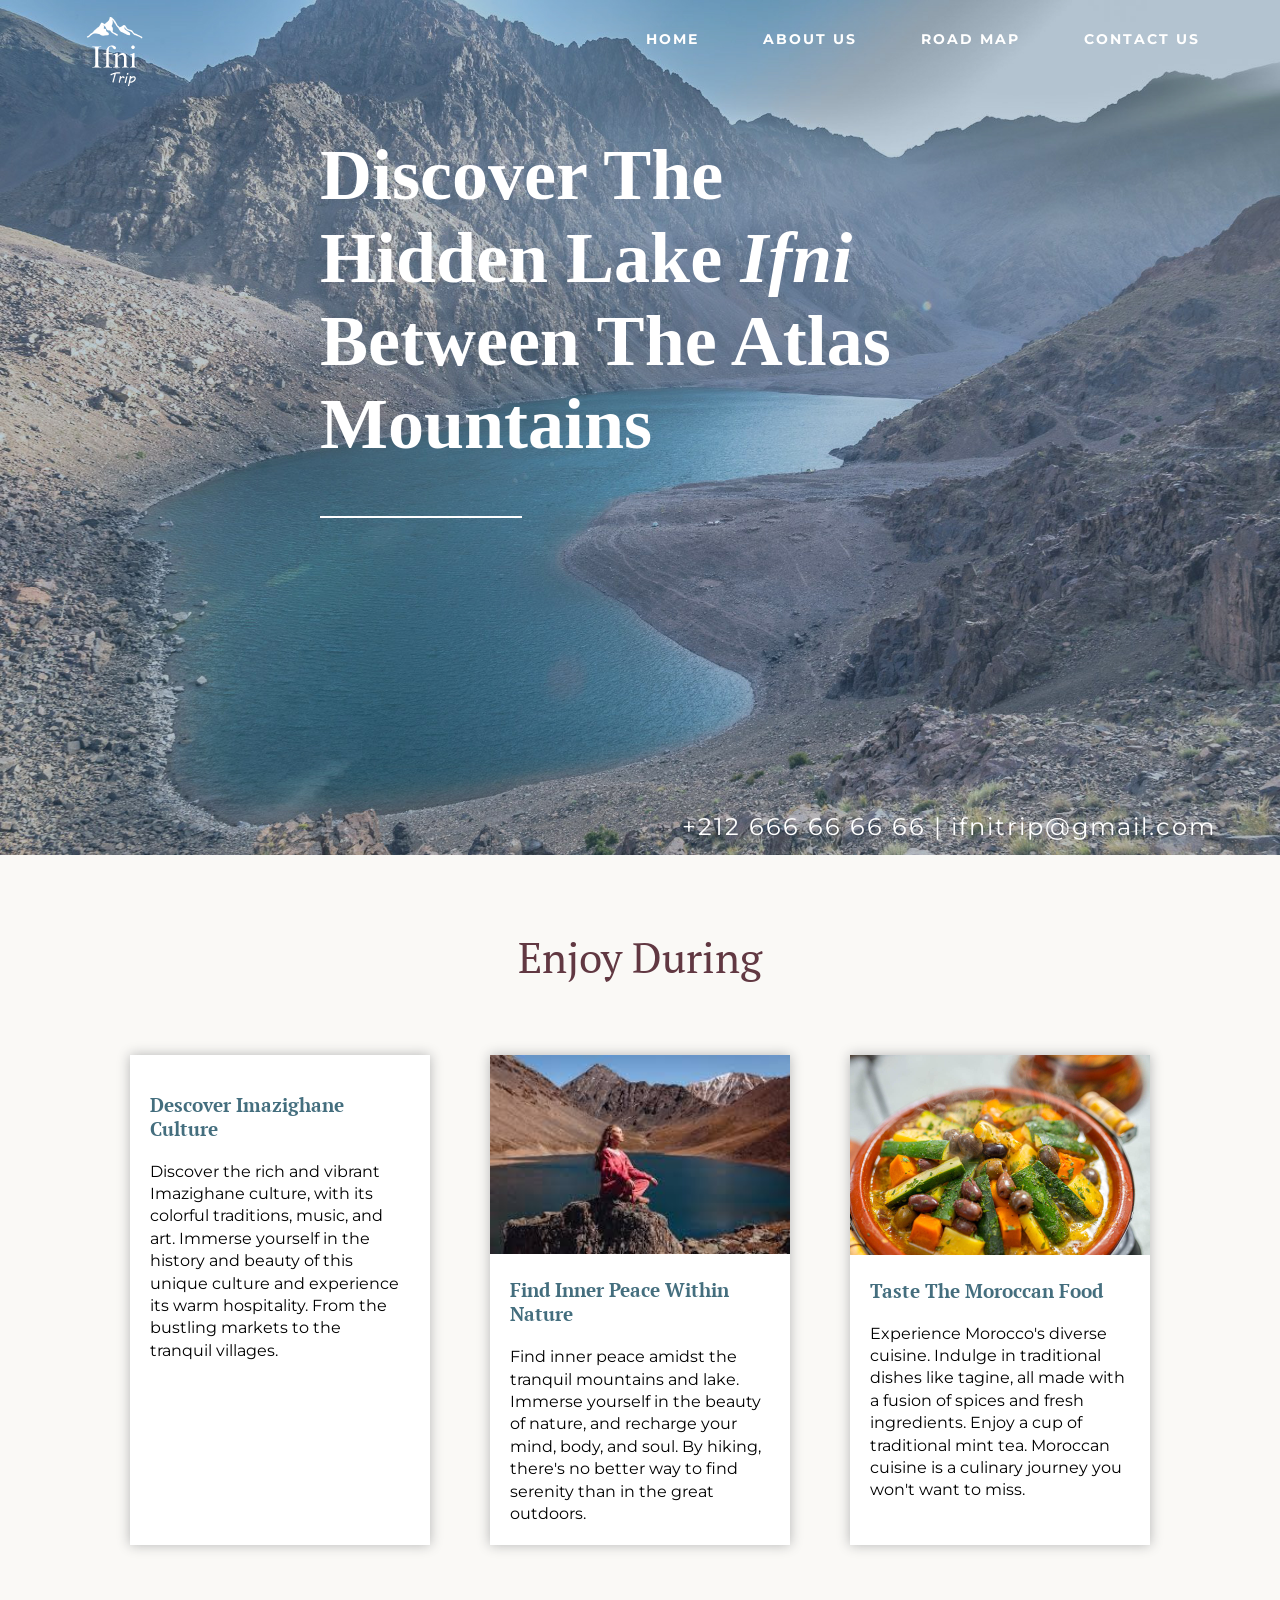
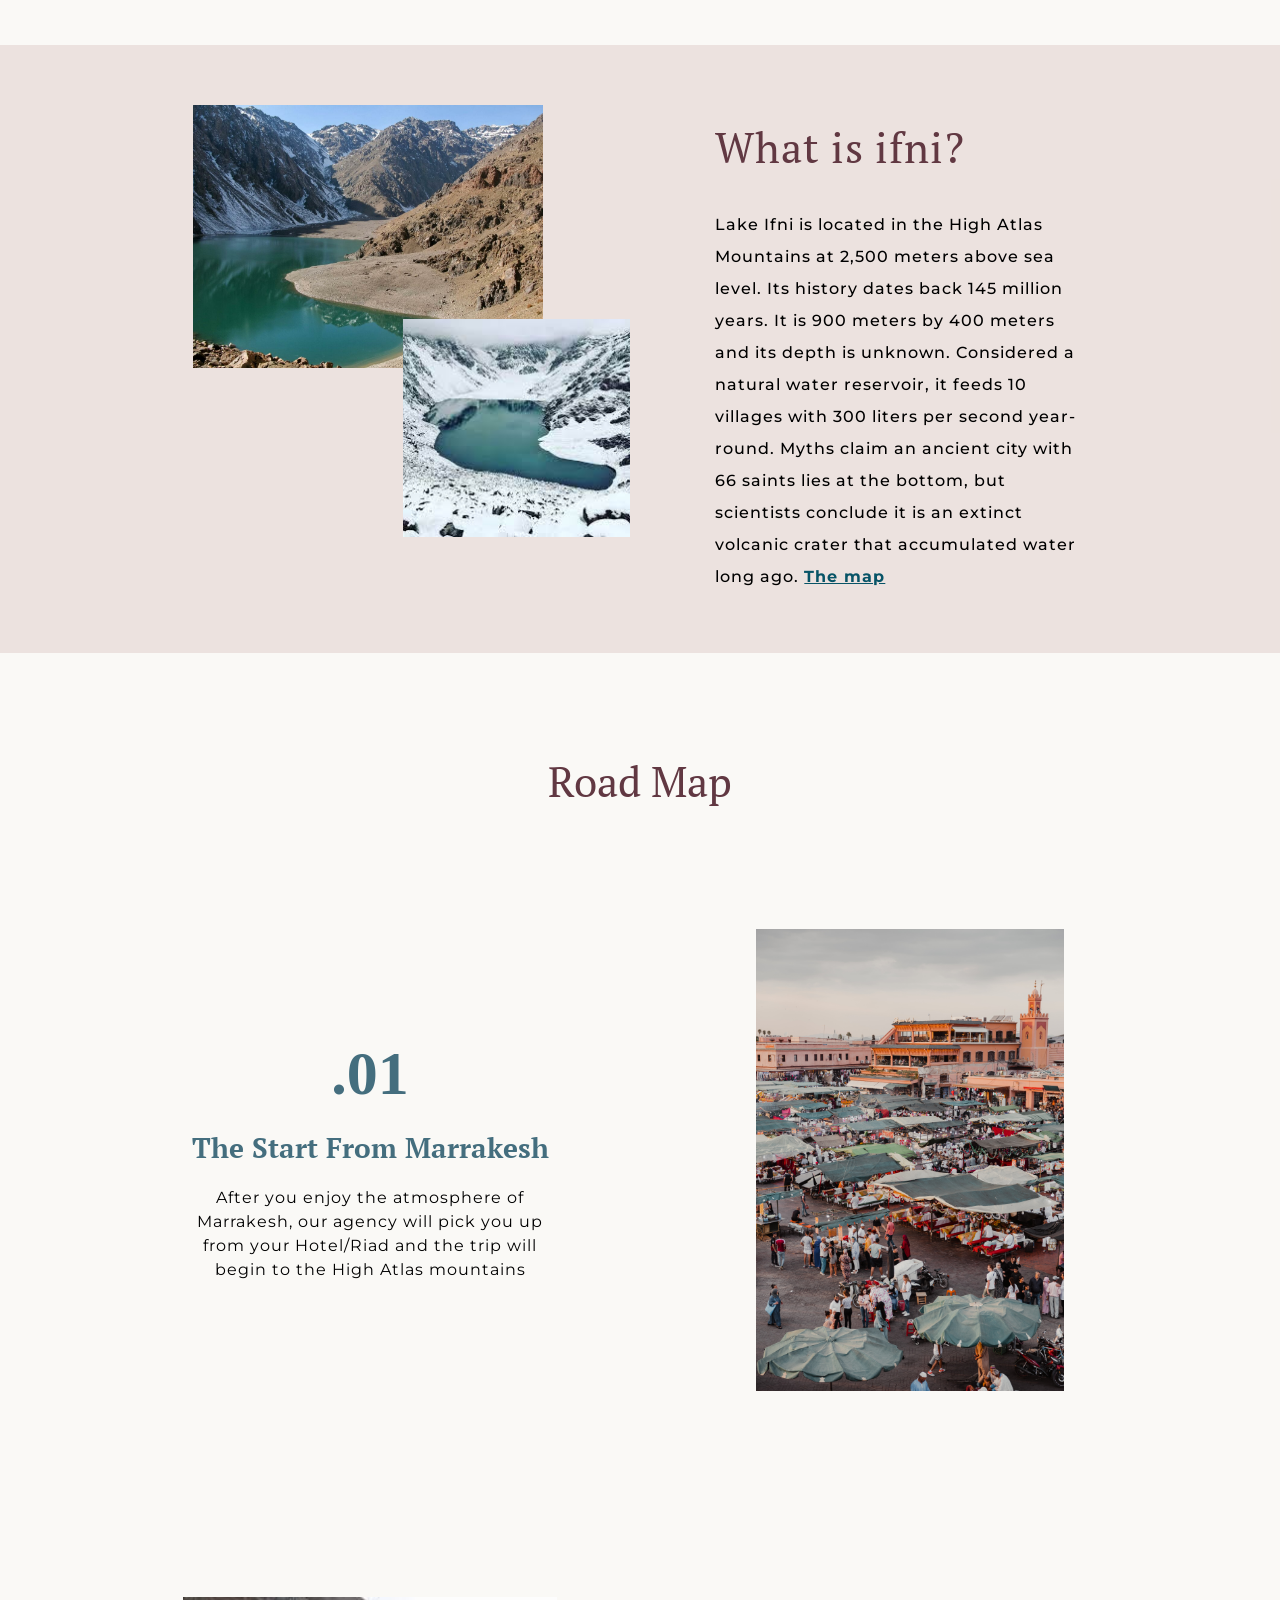
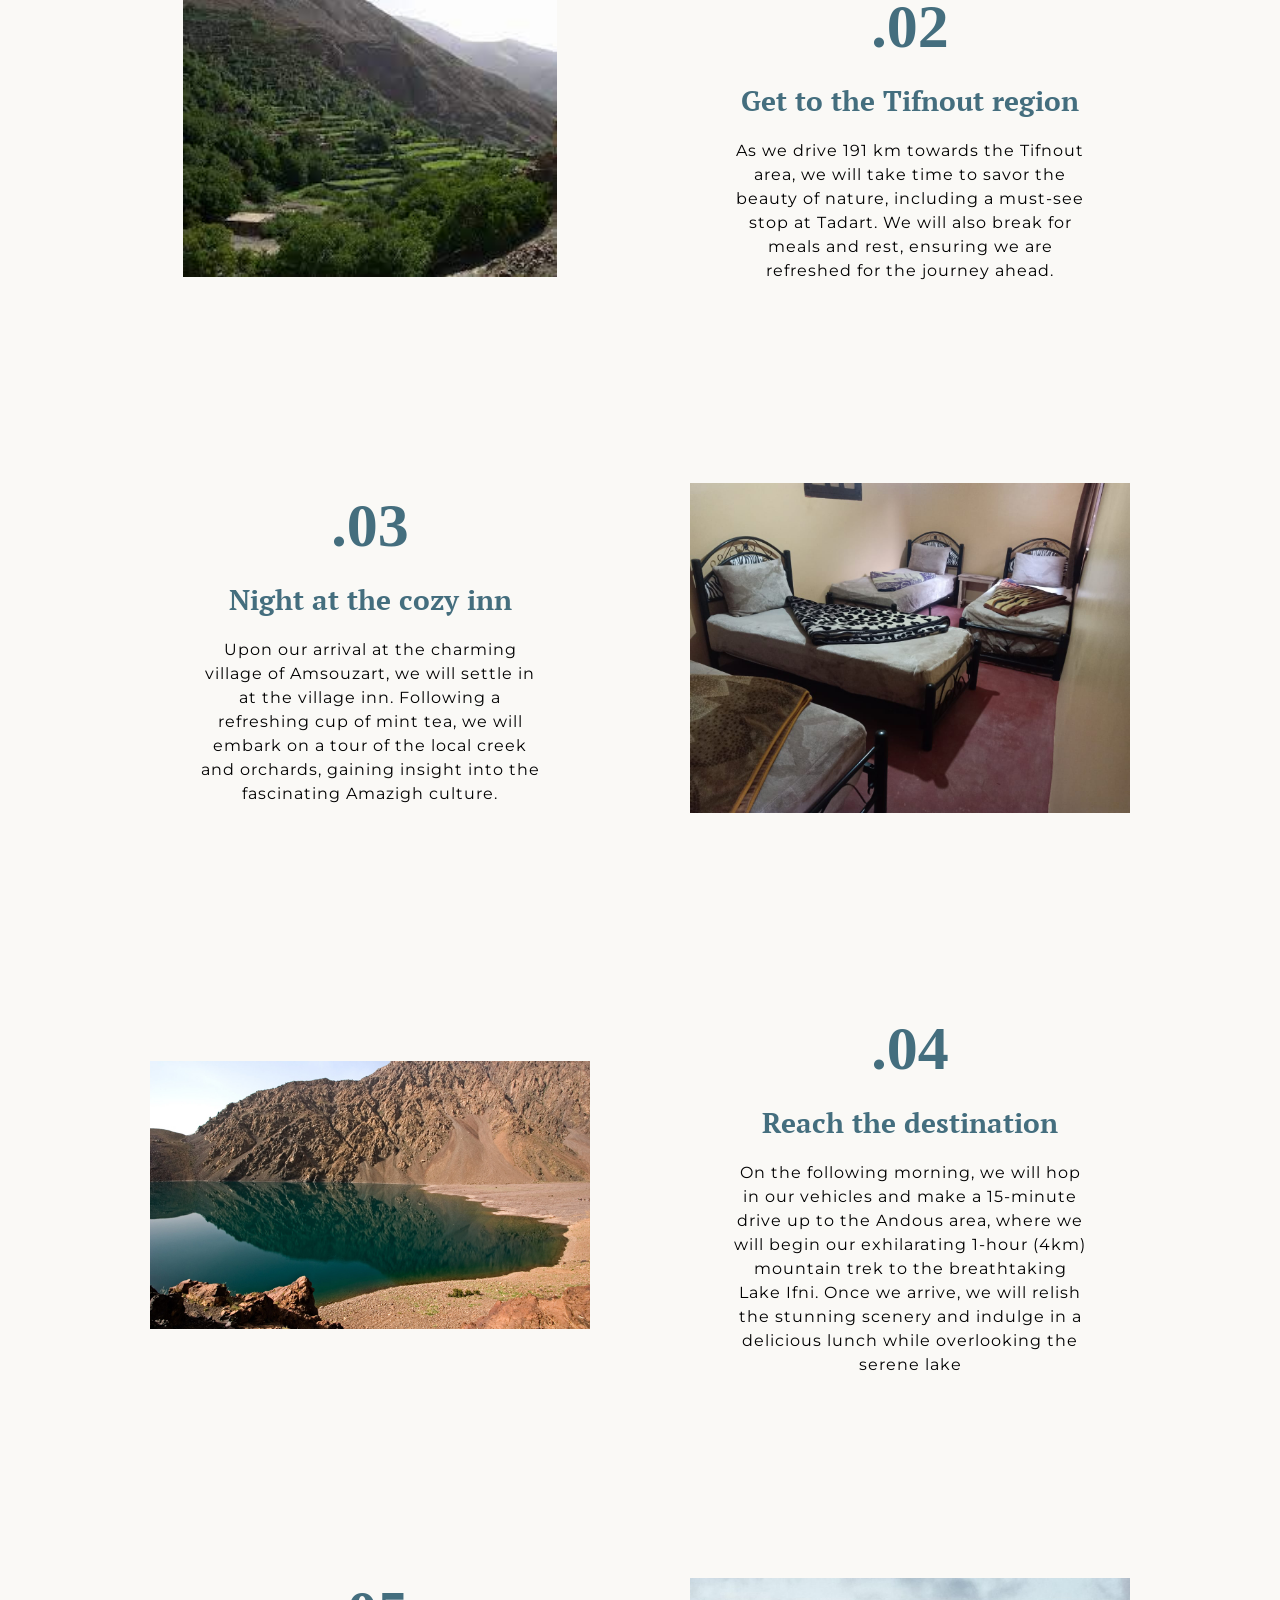
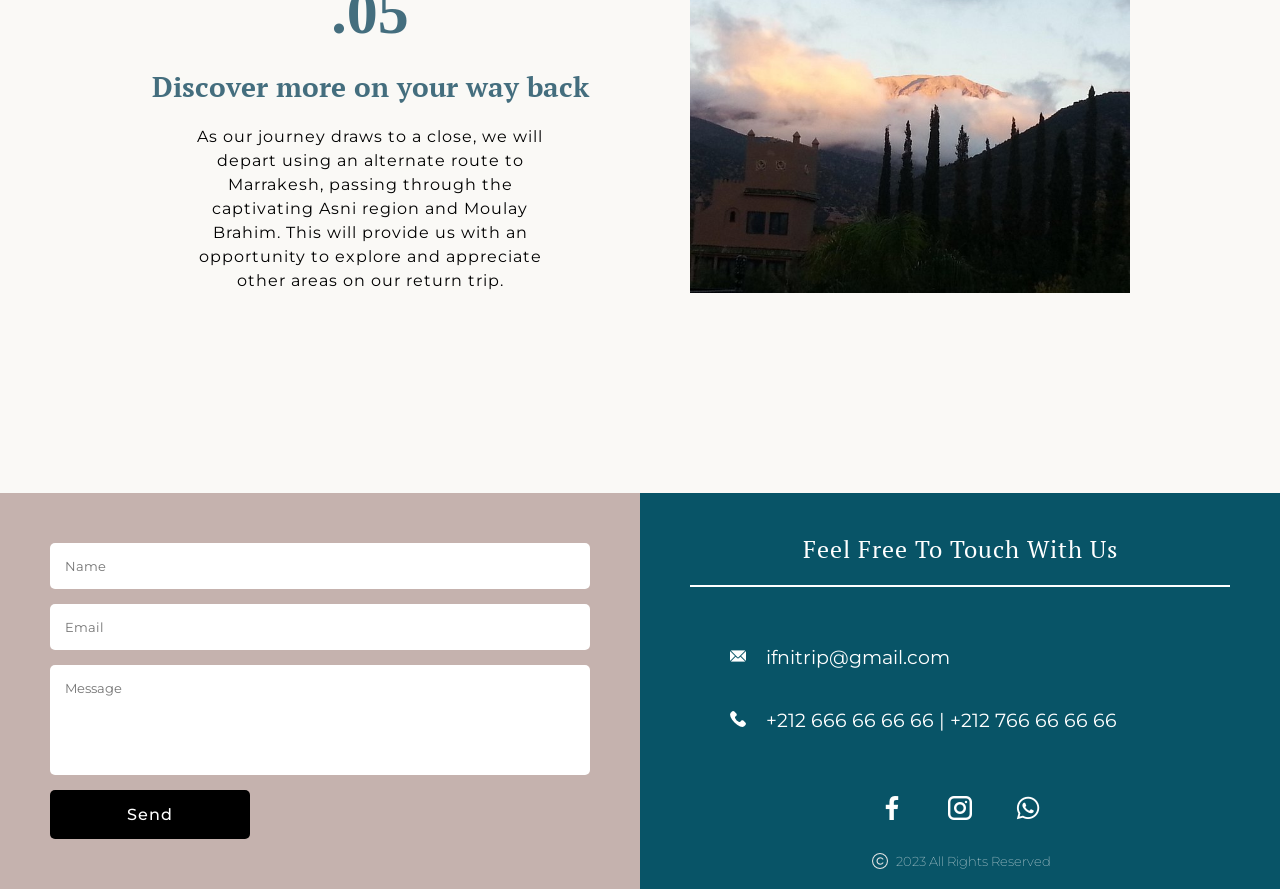
==== index.html @ bdef3a16 "first commit" ====
<!DOCTYPE html>
<html lang="en">

<head>
    <meta charset="UTF-8">
    <meta http-equiv="X-UA-Compatible" content="IE=edge">
    <meta name="viewport" content="width=device-width, initial-scale=1.0">
    <link rel="stylesheet" href="home.css">
    <script defer src="main.js"></script>
    <title>Ifni Trip</title>
</head>

<body>

    <!-- Landing Page -->
    <div id="landing-page">
        <div id="logo">
            <img src="icons/logo.png" alt="">
        </div>
        <nav>
            <a href="#">HOME</a>
            <a href="">ABOUT US</a>
            <a href="#road-map">ROAD MAP</a>
            <a href="#contact-us">CONTACT US</a>
        </nav>

        <img id="ld-img" src="img/ifni-bg.jpg" alt="" width="100%">

        <div id="slogan">
            <h1>Discover The Hidden Lake <i>Ifni</i> Between The Atlas Mountains</h1>
            <hr class="hr">
        </div>

        <div id="contact">
            +212 666 66 66 66 | ifnitrip@gmail.com
        </div>
    </div>
    <!-- Benefits -->
    <div id="enjoy">
        <h1 class="title">Enjoy During</h1>
        <div id="benefits">
            <!-- New Culture -->
            <div class="card" id="culture">
                <img src="img/culture.jpg" alt="" width="100%">
                <h3>Descover Imazighane Culture</h3>
                <p class="benefit-dsc">
                    Discover the rich and vibrant Imazighane culture, with its colorful traditions, music, and art. Immerse yourself in the history and beauty of this unique culture and experience its warm hospitality. From the bustling markets to the tranquil villages.
                </p>
            </div>

            <!-- inner peace -->
            <div class="card" id="peace">
                <img src="img/peace.jpeg" alt="" width="100%">
                <h3>Find Inner Peace Within Nature</h3>
                <p class="benefit-dsc">
                    Find inner peace amidst the tranquil mountains and lake. Immerse yourself in the beauty of nature, and recharge your mind, body, and soul. By hiking, there's no better way to find serenity than in the great outdoors.
                </p>
            </div>

            <!-- Food -->
            <div class="card" id="food">
                <img src="img/food/tagine.jpg" alt="" width="100%">
                <h3>Taste The Moroccan Food</h3>
                <p class="benefit-dsc">
                    Experience Morocco's diverse cuisine. Indulge in traditional dishes like tagine, all made with a fusion of spices and fresh ingredients. Enjoy a cup of traditional mint tea. Moroccan cuisine is a culinary journey you won't want to miss.</p>
            </div>
        </div>

    </div>

    <!-- About-us -->
    <div id="about-us">

        <div id="description">

            <!-- Description Img -->
            <div id="descr-img">
                <img src="img/ifni-3.jpg" alt="" width="350" id="dc-img-1">
                <img src="img/ifni-2.jpg" alt="" id="dc-img-2">
            </div>

            <!-- Description Text -->
            <div id="descr-text">
                <h1 class="title" id="dc-title">What is ifni?</h1>
                <p id="descr-p">
                    Lake Ifni is located in the High Atlas Mountains at 2,500 meters above sea level. Its history dates back 145 million years. It is 900 meters by 400 meters and its depth is unknown. Considered a natural water reservoir, it feeds 10 villages with 300 liters
                    per second year-round. Myths claim an ancient city with 66 saints lies at the bottom, but scientists conclude it is an extinct volcanic crater that accumulated water long ago. <a href="https://www.google.com/maps/place/Lake+Ifni/@31.0307831,-7.8907639,15.52z/data=!4m6!3m5!1s0xdb00cb04ec3e023:0x368de2b9118093cf!8m2!3d31.0310549!4d-7.8837254!16s%2Fg%2F1226skg0"
                        target="_blank" id="map">The map</a>
                </p>
            </div>

        </div>
    </div>

    <!-- Road Map -->
    <div id="road-map">
        <h1 class="title">Road Map</h1>

        <!-- Road line-->
        <!-- <div id="road-line"></div> -->

        <!-- Start -->
        <div class="row pair">

            <div class="column left-clm">
                <h2 class="h-nbr">.01</h2>
                <h3 class="h-title">The Start From Marrakesh</h3>
                <p class="clm-dsc">
                    After you enjoy the atmosphere of Marrakesh, our agency will pick you up from your Hotel/Riad and the trip will begin to the High Atlas mountains
                </p>
            </div>

            <div class="column right-clm">
                <img src="img/marrakesh.jpg" alt="" width="70%">
            </div>
        </div>


        <!-- Tifnout -->
        <div class="row impair">

            <div class="column left-clm">
                <img src="img/tifnout/download (4).jpeg" alt="" width="85%">
            </div>

            <div class="column right-clm">
                <h2 class="h-nbr">.02</h2>
                <h3 class="h-title">Get to the Tifnout region</h3>
                <p class="clm-dsc">
                    As we drive 191 km towards the Tifnout area, we will take time to savor the beauty of nature, including a must-see stop at Tadart. We will also break for meals and rest, ensuring we are refreshed for the journey ahead.
                </p>
            </div>
        </div>


        <!-- Inn -->
        <div class="row pair">

            <div class="column left-clm">
                <h2 class="h-nbr">.03</h2>
                <h3 class="h-title">Night at the cozy inn</h3>
                <p class="clm-dsc">
                    Upon our arrival at the charming village of Amsouzart, we will settle in at the village inn. Following a refreshing cup of mint tea, we will embark on a tour of the local creek and orchards, gaining insight into the fascinating Amazigh culture.
                </p>
            </div>

            <div class="column right-clm">
                <img src="img/hotel/room1.jpg" alt="" width="100%">
            </div>
        </div>


        <!-- Ifni -->
        <div class="row impair">

            <div class="column left-clm">
                <img src="img/ifni-4.jpg" alt="" width="100%">
            </div>

            <div class="column right-clm">
                <h2 class="h-nbr">.04</h2>
                <h3 class="h-title">Reach the destination</h3>
                <p class="clm-dsc">
                    On the following morning, we will hop in our vehicles and make a 15-minute drive up to the Andous area, where we will begin our exhilarating 1-hour (4km) mountain trek to the breathtaking Lake Ifni. Once we arrive, we will relish the stunning scenery
                    and indulge in a delicious lunch while overlooking the serene lake
                </p>
            </div>
        </div>


        <!-- Back -->
        <div class="row pair">

            <div class="column left-clm">
                <h2 class="h-nbr">.05</h2>
                <h3 class="h-title">Discover more on your way back</h3>
                <p class="clm-dsc">
                    As our journey draws to a close, we will depart using an alternate route to Marrakesh, passing through the captivating Asni region and Moulay Brahim. This will provide us with an opportunity to explore and appreciate other areas on our return trip.
                </p>
            </div>

            <div class="column right-clm">
                <img src="img/asni.jpg" alt="" width="100%">
            </div>
        </div>
    </div>

    <!-- Contact us -->
    <div id="contact-us">
        <!-- Send msg -->
        <div id="send-msg">
            <input type="text" name="" class="input" placeholder="Name">
            <input type="text" name="" class="input" placeholder="Email">
            <textarea name="" class="input" cols="10" rows="5" placeholder="Message"></textarea>
            <button id="send-btn">Send</button>
        </div>

        <!-- Infos -->
        <div id="info">
            <h2>Feel Free To Touch With Us</h2>
            <br>

            <div id="infos">
                <h3><span class="media-logos"><img src="icons/email.png" alt=""></span>ifnitrip@gmail.com</h3>
                <h3><span class="media-logos"><img src="icons/phone.png" alt=""></span>+212 666 66 66 66 | +212 766 66 66 66</h3>
            </div>

            <br>
            <div id="social-media">
                <span class="media-logos logo-hover"><a href="#" target="_blank"><img src="icons/facebook.png" alt=""></a></span>
                <span class="media-logos logo-hover"><a href="#" target="_blank"><img src="icons/instagram.png" alt=""></a></span>
                <span class="media-logos logo-hover"><a href="#" target="_blank"><img src="icons/whatsapp.png" alt=""></a></span>
            </div>

            <h5 id="copy-right"><img src="icons/copyright.png" alt=""> 2023 All Rights Reserved</h5>
        </div>

    </div>
</body>

</html>
---- home.css ----
@import url('https://fonts.googleapis.com/css2?family=Montserrat&family=PT+Serif:wght@400;700&display=swap');
* {
    margin: 0;
    padding: 0;
}

html {
    scroll-behavior: smooth;
}

body {
    background: #faf9f6;
}

#landing-page {
    position: relative;
    color: white;
}

nav {
    position: absolute;
    top: 0;
    right: 0;
    padding: 30px 50px;
}

nav a {
    margin: 0 30px;
    text-decoration: none;
    color: white;
    font-weight: 700;
    font-family: 'Montserrat', sans-serif;
    font-size: 14px;
    letter-spacing: 2px;
    transition-duration: 180ms;
}

#logo {
    position: absolute;
    top: 0;
    left: 5%;
    filter: invert(100%);
}

nav a:hover {
    color: #446E7E;
}

#slogan {
    position: absolute;
    top: 38%;
    left: 50%;
    transform: translate(-50%, -50%);
    font-size: 36px;
    animation-name: slogan;
    animation-duration: 800ms;
    animation-delay: 100ms;
    animation-timing-function: linear;
}

.hr {
    margin-top: 50px;
    width: 200px;
    border: 1px solid white;
    animation-name: hr;
    animation-duration: 500ms;
    animation-delay: 100ms;
    animation-timing-function: linear;
}

#contact {
    color: white;
    position: absolute;
    bottom: 2%;
    right: 5%;
    font-size: 24px;
    letter-spacing: 2px;
    color: white;
    font-family: 'Montserrat', sans-serif;
}

#about-us {
    text-align: center;
    background: #ddc9c57c;
}

#description {
    display: flex;
    justify-content: space-evenly;
    align-items: flex-start;
    margin: 0 auto 100px auto;
    padding: 60px 20px;
}

#descr-img {
    /* width: 25%; */
    position: relative;
}

.title {
    padding-bottom: 20px;
    font-family: 'PT Serif', serif;
    font-weight: 400;
    font-size: 42px;
    color: #613842;
}

#descr-p {
    font-family: 'Montserrat', sans-serif;
    font-weight: 500;
    opacity: 0;
    transition-duration: 600ms;
    transition-delay: 250ms;
}

#dc-img-1 {
    opacity: .0;
    transition-duration: 600ms;
}

#dc-img-2 {
    width: 65%;
    position: absolute;
    top: 80%;
    left: 60%;
    opacity: .0;
    transition-duration: 600ms;
    transition-delay: 100ms;
}

#descr-text {
    width: 30%;
    /* padding: 0 20px; */
    text-align: left;
    line-height: 2;
    letter-spacing: 1px;
}

#dc-title {
    opacity: 0;
    transition-duration: 600ms;
    transition-delay: 200ms;
}

#road-map {
    text-align: center;
    /* width: 100%; */
    /* margin: auto; */
    margin-top: 100px;
    margin-bottom: 100px;
    position: relative;
}

#road-line {
    position: fixed;
    top: 5%;
    left: 50%;
    transform: translate(-50%, -50%);
    width: 1px;
    height: 100px;
    background: red;
    transition-duration: 200ms;
}

.row {
    display: flex;
    padding: 50px 100px;
    /* width: 85%; */
}

.pair {
    /* background: #446e7e2c; */
}

.impair {
    /* background: #446e7e17; */
}

.column {
    width: 50%;
    padding: 50px;
}

.left-clm {
    display: flex;
    justify-content: center;
    align-items: center;
    flex-direction: column;
}

.right-clm {
    display: flex;
    justify-content: center;
    align-items: center;
    flex-direction: column;
}

.h-nbr {
    font-size: 62px;
    margin-bottom: 20px;
    color: #446E7E;
}

.h-title {
    font-size: 28px;
    margin-bottom: 20px;
    font-family: 'PT Serif', serif;
    color: #446E7E;
}

.clm-dsc {
    width: 80%;
    font-size: 16px;
    letter-spacing: 1px;
    line-height: 1.5;
    font-family: 'Montserrat', sans-serif;
}

#enjoy {
    text-align: center;
    padding: 50px;
    margin-top: 20px;
}

#benefits {
    display: flex;
    justify-content: center;
    padding: 50px;
}

.card {
    width: 28%;
    background: white;
    box-shadow: 0px 0px 12px rgb(180, 180, 180);
    margin: 0 30px;
    overflow: hidden;
}

.card img {
    transition-duration: 500ms;
}

.card:hover img {
    transform: scale(105%);
}

.card h3 {
    padding: 20px;
    font-weight: 700;
    text-align: left;
    font-family: 'PT Serif', serif;
    /* color: #8d646e; */
    color: #446E7E;
}

.card .benefit-dsc {
    padding: 0px 20px 20px 20px;
    width: 85%;
    text-align: left;
    font-family: 'Montserrat', sans-serif;
    font-size: 16px;
    /* letter-spacing: 1px; */
    line-height: 1.4;
}

::-webkit-scrollbar {
    display: none;
}

#contact-us {
    background: #085467;
    display: flex;
}

#send-msg {
    display: flex;
    flex-direction: column;
    width: 50%;
    padding: 50px;
    background: #c5b2ae;
}

.input {
    margin-bottom: 15px;
    padding: 15px;
    border-radius: 5px;
    border: none;
    background: white;
    font-family: 'Montserrat', sans-serif;
}

textarea {
    resize: none;
}

#send-btn {
    width: 200px;
    padding: 15px;
    border: none;
    background: black;
    border-radius: 5px;
    font-weight: 500;
    font-size: 16px;
    color: white;
    cursor: pointer;
    transition-duration: .25s;
    letter-spacing: 1px;
    font-family: 'Montserrat', sans-serif;
}

#send-btn:hover {
    background: #085467;
}

#info {
    padding: 20px 50px;
    width: 50%;
    text-align: center;
    position: relative;
    font-family: 'Montserrat', sans-serif;
}

#info h2 {
    color: white;
    padding: 20px;
    border-bottom: 2px solid white;
    letter-spacing: 1px;
    font-family: 'PT Serif', serif;
    font-weight: 400;
}

#info h3 {
    color: white;
    font-weight: 400;
    padding: 20px;
}

#social-media {
    padding: 25px 20px;
}

.media-logos {
    filter: invert(100%);
    margin: 10px 20px;
}

.logo-hover:hover {
    filter: invert(60%);
}

#infos {
    text-align: left;
    margin-top: 20px;
}

#copy-right {
    color: rgba(255, 255, 255, 0.7);
    display: flex;
    justify-content: center;
    align-items: center;
    font-weight: 200;
    position: absolute;
    bottom: 20px;
    left: 35%;
}

#copy-right img {
    filter: invert(90%);
    padding: 0 8px;
}

.fonts {
    font-family: 'Luckiest Guy', cursive;
    font-family: 'Montserrat', sans-serif;
    font-family: 'Orbitron', sans-serif;
    font-family: 'Russo One', sans-serif;
}

#map {
    color: #085467;
    font-weight: bold;
    text-decoration-line: underline;
    cursor: pointer;
}


/* @keyframes slogan {
    0% {
        opacity: 0;
    }
    100% {
        opacity: 1;
    }
} */

@keyframes hr {
    0% {
        width: 0;
    }
    100% {
        width: 200px;
    }
}
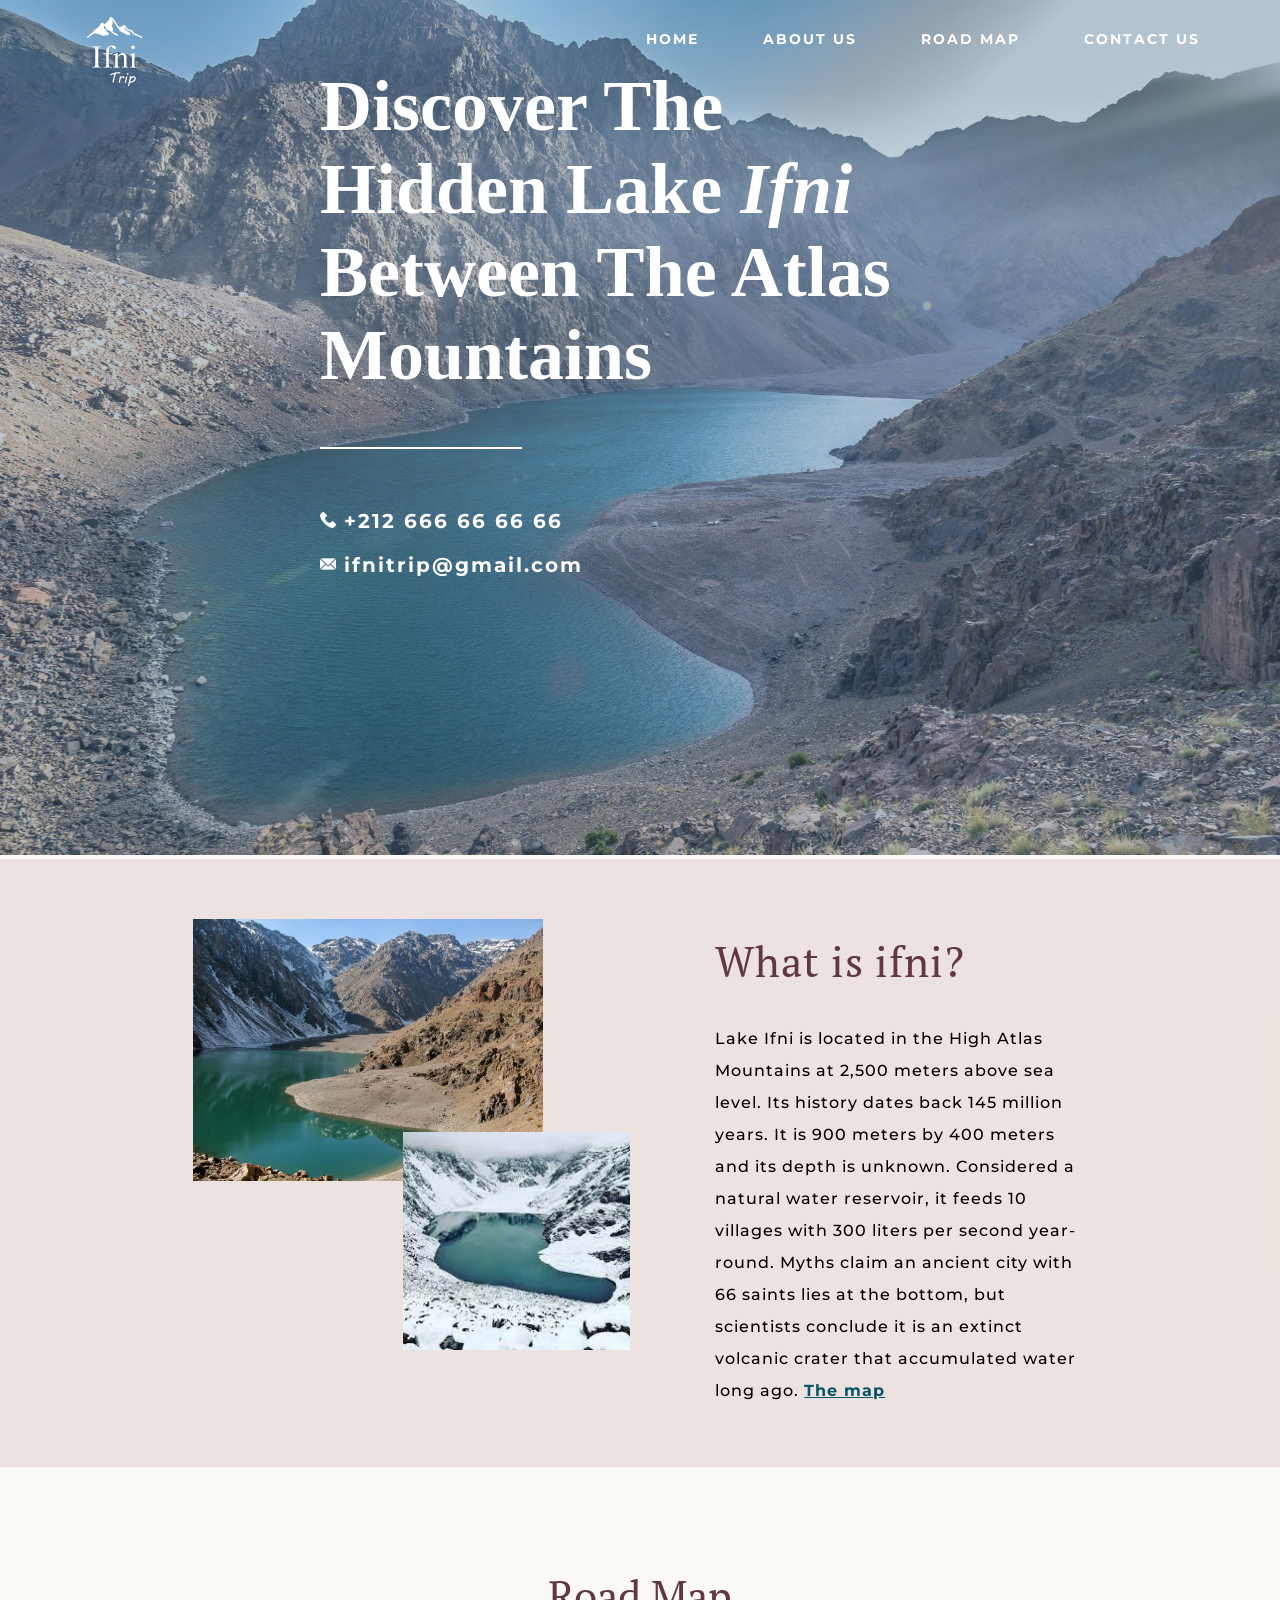
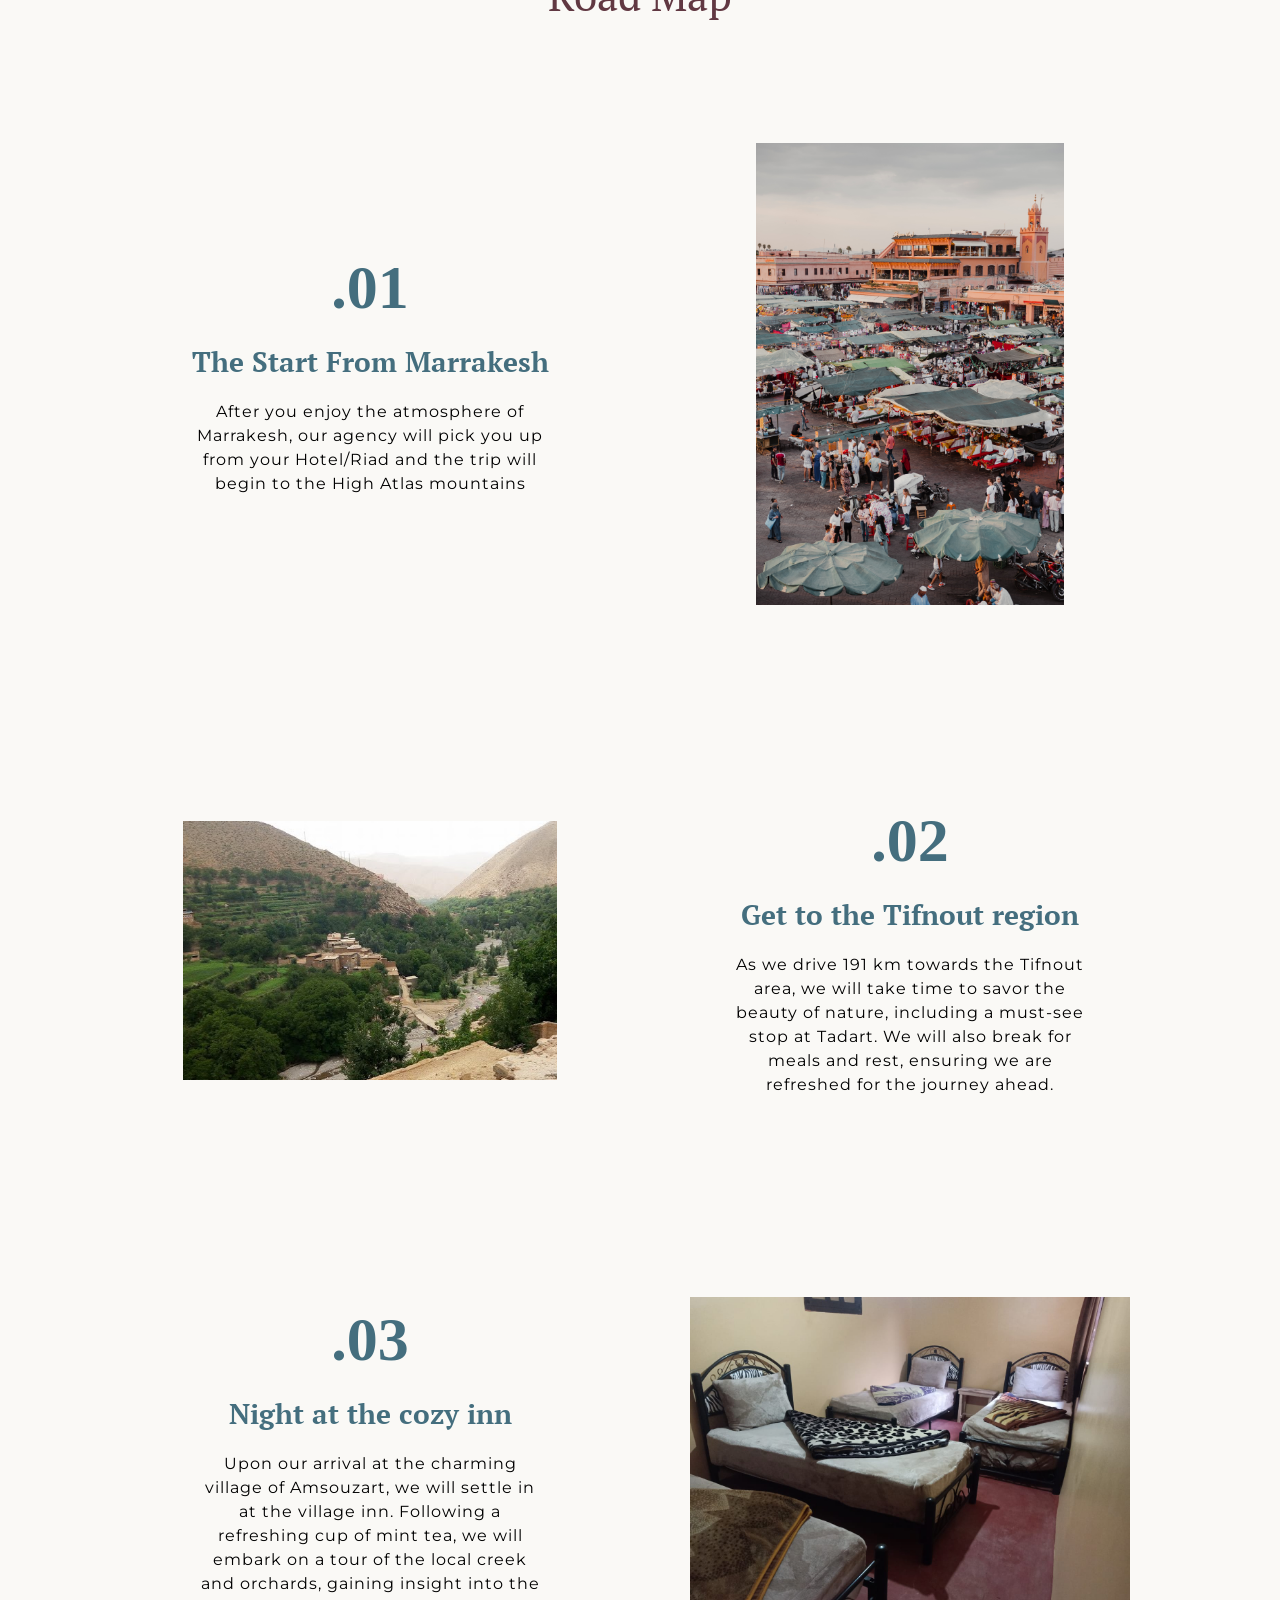
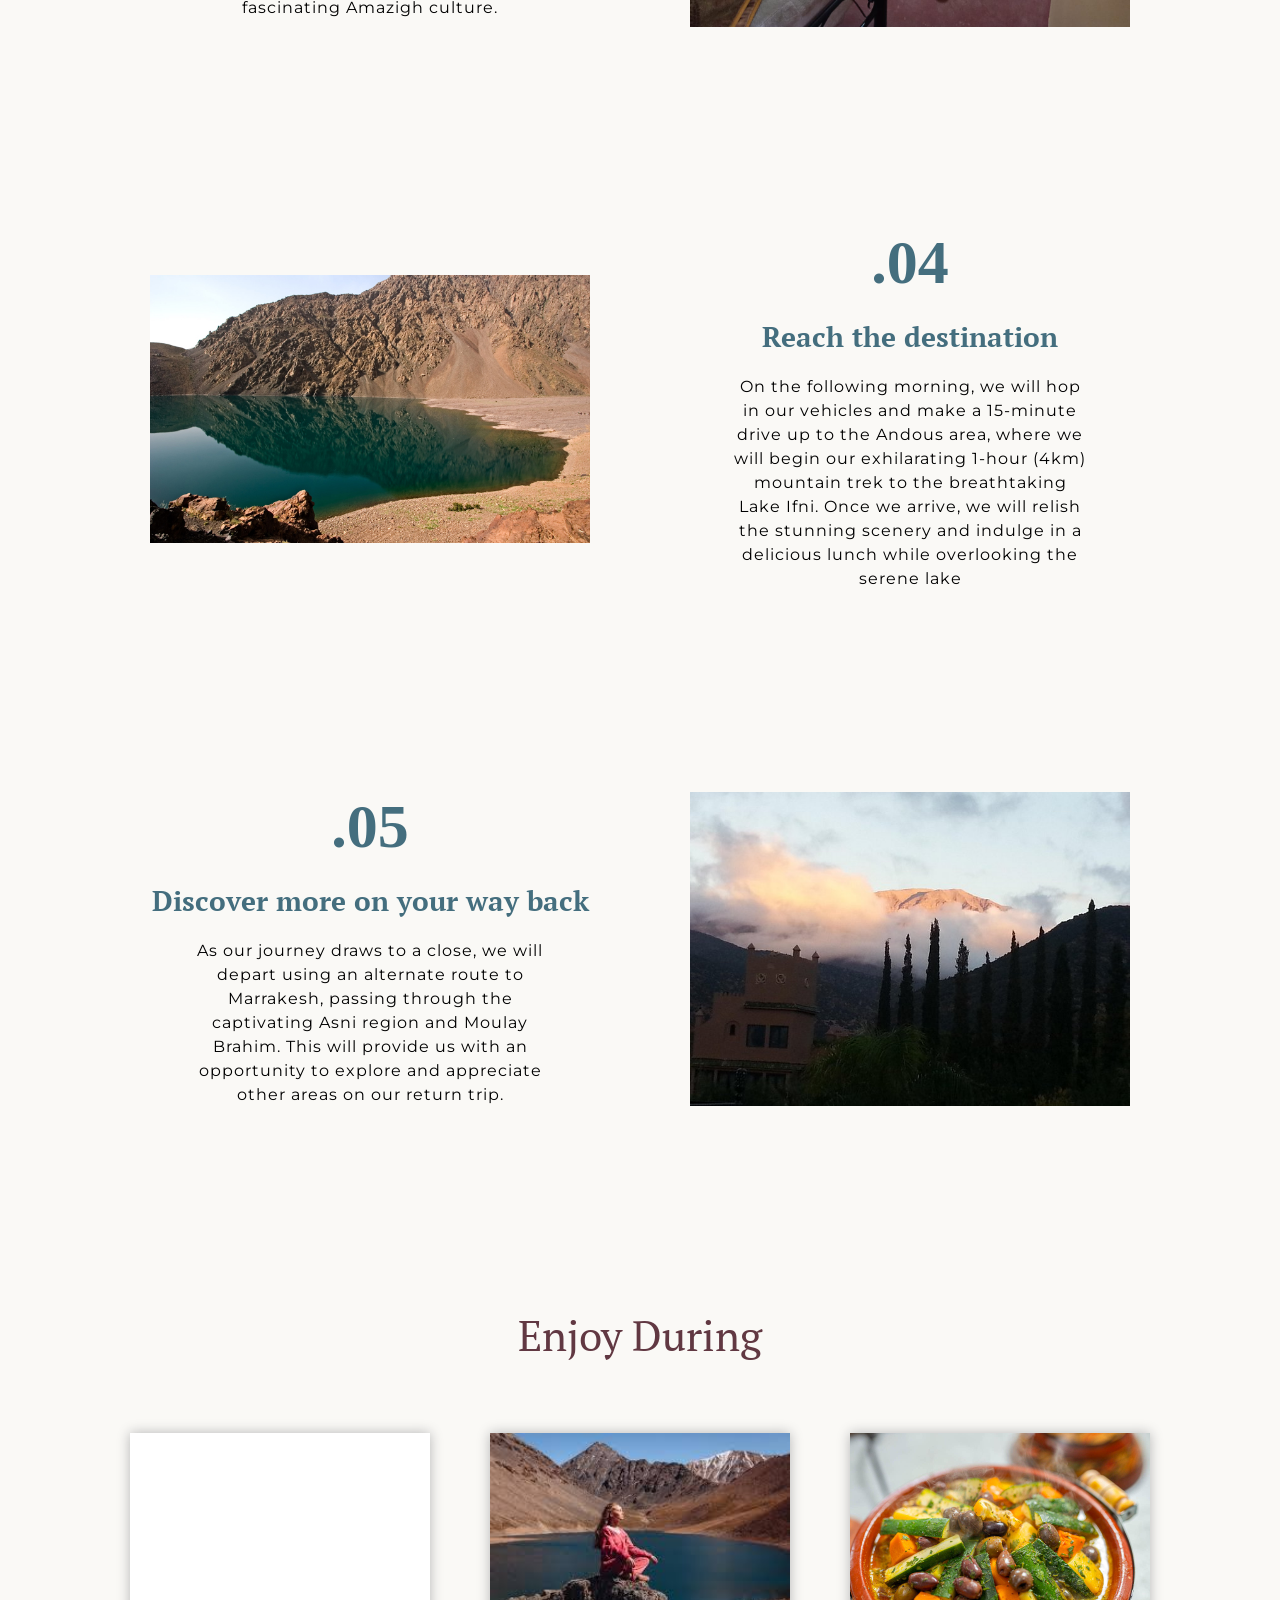
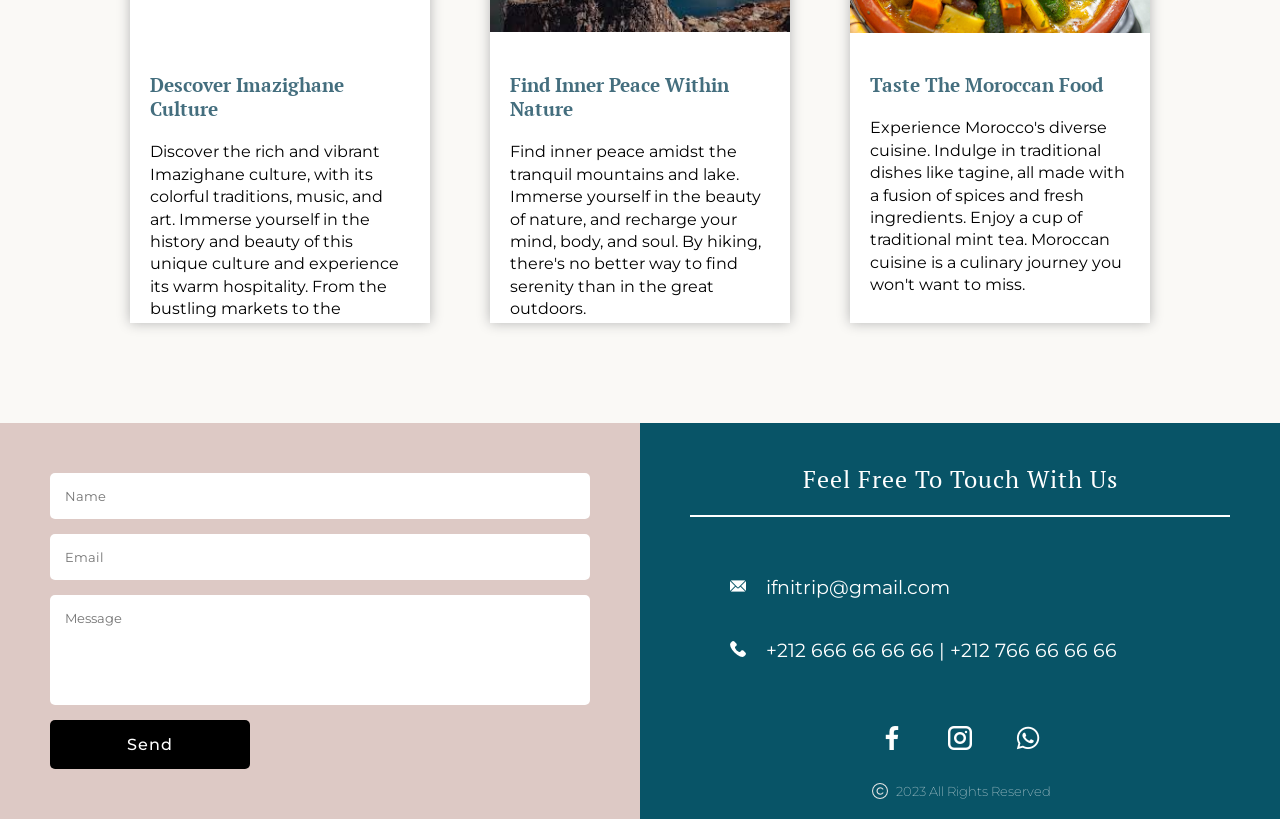
==== commit 75c985a7: "first commit" ====
--- a/index.html
+++ b/index.html
@@ -29,46 +29,15 @@
         <div id="slogan">
             <h1>Discover The Hidden Lake <i>Ifni</i> Between The Atlas Mountains</h1>
             <hr class="hr">
-        </div>
-
-        <div id="contact">
-            +212 666 66 66 66 | ifnitrip@gmail.com
-        </div>
-    </div>
-    <!-- Benefits -->
-    <div id="enjoy">
-        <h1 class="title">Enjoy During</h1>
-        <div id="benefits">
-            <!-- New Culture -->
-            <div class="card" id="culture">
-                <img src="img/culture.jpg" alt="" width="100%">
-                <h3>Descover Imazighane Culture</h3>
-                <p class="benefit-dsc">
-                    Discover the rich and vibrant Imazighane culture, with its colorful traditions, music, and art. Immerse yourself in the history and beauty of this unique culture and experience its warm hospitality. From the bustling markets to the tranquil villages.
-                </p>
-            </div>
-
-            <!-- inner peace -->
-            <div class="card" id="peace">
-                <img src="img/peace.jpeg" alt="" width="100%">
-                <h3>Find Inner Peace Within Nature</h3>
-                <p class="benefit-dsc">
-                    Find inner peace amidst the tranquil mountains and lake. Immerse yourself in the beauty of nature, and recharge your mind, body, and soul. By hiking, there's no better way to find serenity than in the great outdoors.
-                </p>
-            </div>
-
-            <!-- Food -->
-            <div class="card" id="food">
-                <img src="img/food/tagine.jpg" alt="" width="100%">
-                <h3>Taste The Moroccan Food</h3>
-                <p class="benefit-dsc">
-                    Experience Morocco's diverse cuisine. Indulge in traditional dishes like tagine, all made with a fusion of spices and fresh ingredients. Enjoy a cup of traditional mint tea. Moroccan cuisine is a culinary journey you won't want to miss.</p>
-            </div>
-        </div>
-
-    </div>
-
-    <!-- About-us -->
+            <div id="contact">
+                <h5><img src="icons/phone.png" alt=""> +212 666 66 66 66</h5>
+                <h5><img src="icons/email.png" alt=""> ifnitrip@gmail.com</h5>
+            </div>
+        </div>
+
+    </div>
+
+    <!-- what is ifni? -->
     <div id="about-us">
 
         <div id="description">
@@ -120,7 +89,7 @@
         <div class="row impair">
 
             <div class="column left-clm">
-                <img src="img/tifnout/download (4).jpeg" alt="" width="85%">
+                <img src="img/tifnout/amsouzart.png" alt="" width="85%">
             </div>
 
             <div class="column right-clm">
@@ -183,6 +152,45 @@
                 <img src="img/asni.jpg" alt="" width="100%">
             </div>
         </div>
+    </div>
+
+    <!-- Benefits -->
+    <div id="enjoy">
+        <h1 class="title">Enjoy During</h1>
+        <div id="benefits">
+            <!-- New Culture -->
+            <div class="card" id="culture">
+                <div class="img">
+                    <img src="img/culture.jpg" alt="" width="100%">
+                </div>
+                <h3>Descover Imazighane Culture</h3>
+                <p class="benefit-dsc">
+                    Discover the rich and vibrant Imazighane culture, with its colorful traditions, music, and art. Immerse yourself in the history and beauty of this unique culture and experience its warm hospitality. From the bustling markets to the tranquil villages.
+                </p>
+            </div>
+
+            <!-- inner peace -->
+            <div class="card" id="peace">
+                <div class="img">
+                    <img src="img/peace.jpeg" alt="" width="100%">
+                </div>
+                <h3>Find Inner Peace Within Nature</h3>
+                <p class="benefit-dsc">
+                    Find inner peace amidst the tranquil mountains and lake. Immerse yourself in the beauty of nature, and recharge your mind, body, and soul. By hiking, there's no better way to find serenity than in the great outdoors.
+                </p>
+            </div>
+
+            <!-- Food -->
+            <div class="card" id="food">
+                <div class="img">
+                    <img src="img/food/tagine.jpg" alt="" width="100%">
+                </div>
+                <h3>Taste The Moroccan Food</h3>
+                <p class="benefit-dsc">
+                    Experience Morocco's diverse cuisine. Indulge in traditional dishes like tagine, all made with a fusion of spices and fresh ingredients. Enjoy a cup of traditional mint tea. Moroccan cuisine is a culinary journey you won't want to miss.</p>
+            </div>
+        </div>
+
     </div>
 
     <!-- Contact us -->
--- a/home.css
+++ b/home.css
@@ -70,13 +70,23 @@
 
 #contact {
     color: white;
-    position: absolute;
+    /* position: absolute;
     bottom: 2%;
-    right: 5%;
+    right: 5%; */
+    margin-top: 50px;
     font-size: 24px;
     letter-spacing: 2px;
     color: white;
     font-family: 'Montserrat', sans-serif;
+    font-weight: lighter;
+}
+
+#contact h5 {
+    padding: 10px 0;
+}
+
+#contact img {
+    filter: invert(100%);
 }
 
 #about-us {
@@ -147,7 +157,7 @@
     /* width: 100%; */
     /* margin: auto; */
     margin-top: 100px;
-    margin-bottom: 100px;
+    margin-bottom: 50px;
     position: relative;
 }
 
@@ -237,11 +247,18 @@
 }
 
 .card img {
+    width: 100%;
     transition-duration: 500ms;
 }
 
 .card:hover img {
     transform: scale(105%);
+}
+
+.img {
+    width: 100%;
+    height: 45%;
+    overflow: hidden;
 }
 
 .card h3 {
@@ -277,7 +294,7 @@
     flex-direction: column;
     width: 50%;
     padding: 50px;
-    background: #c5b2ae;
+    background: #ddc9c5;
 }
 
 .input {
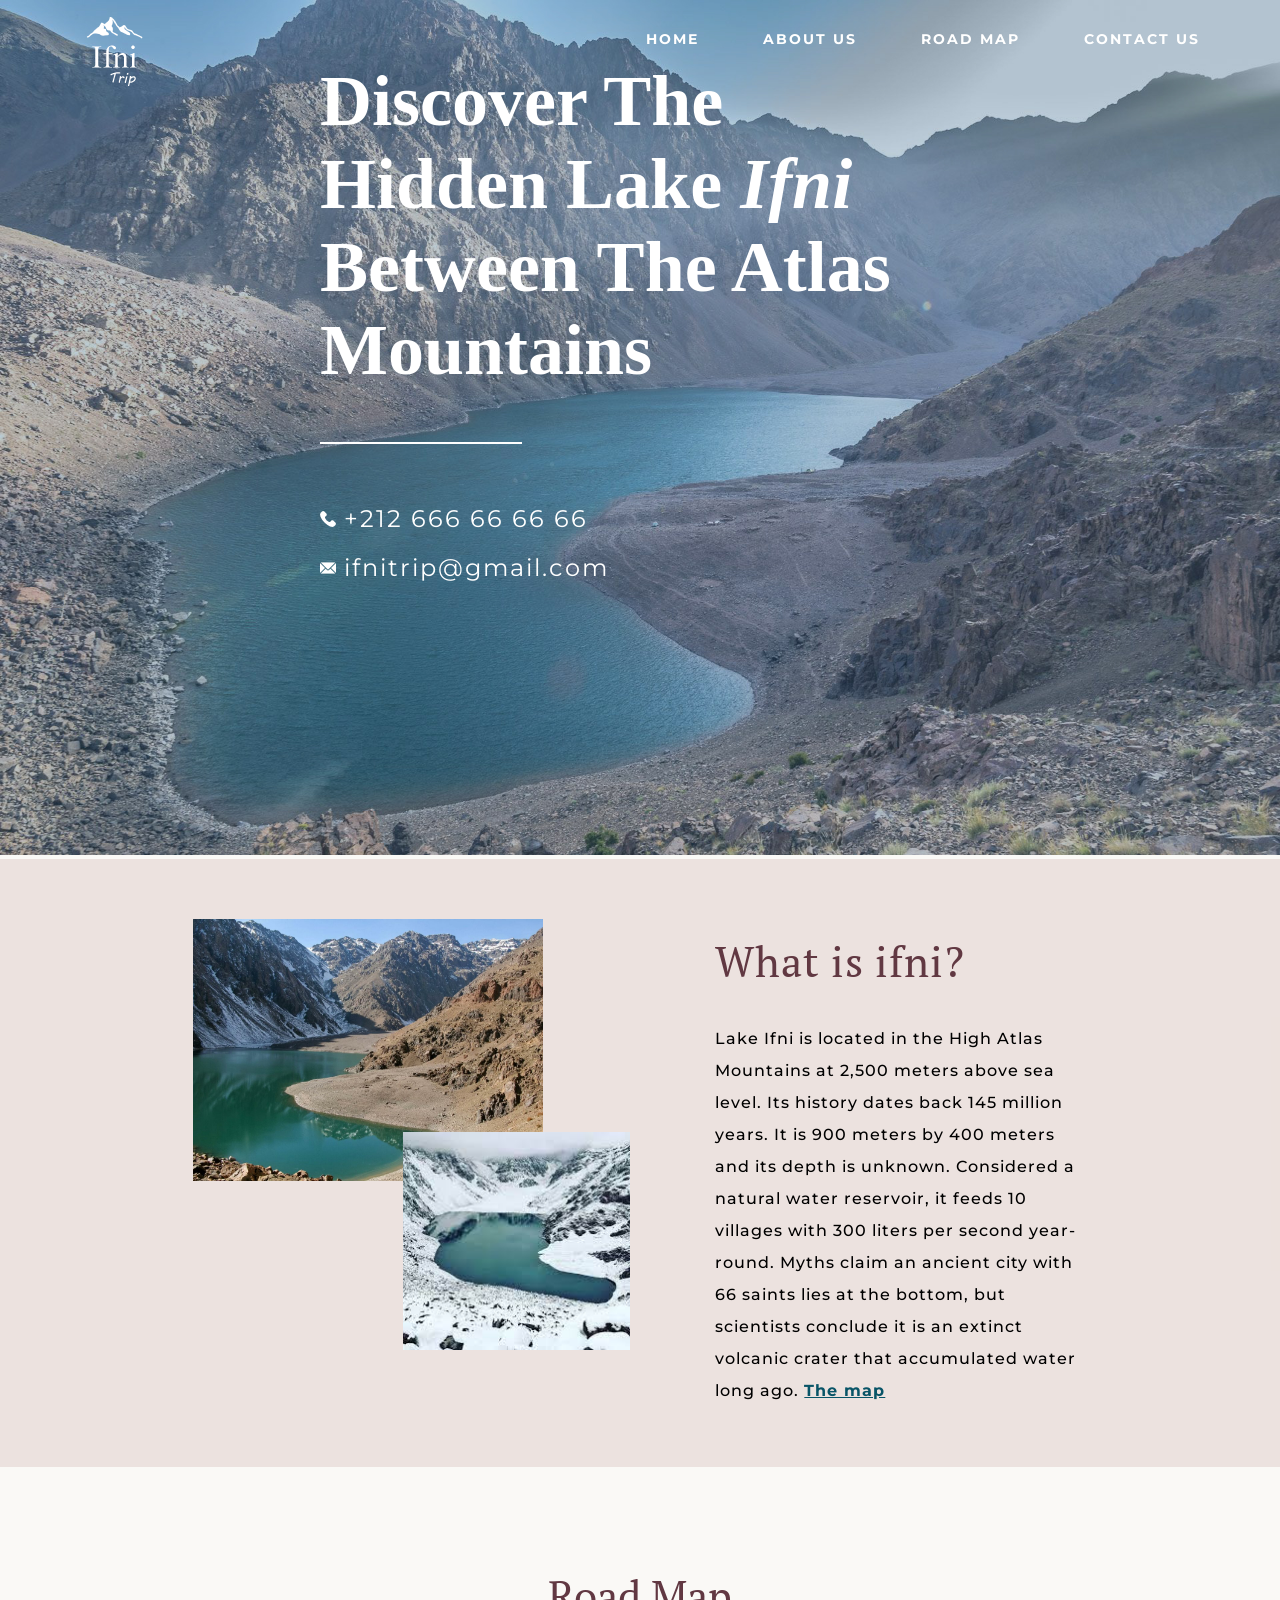
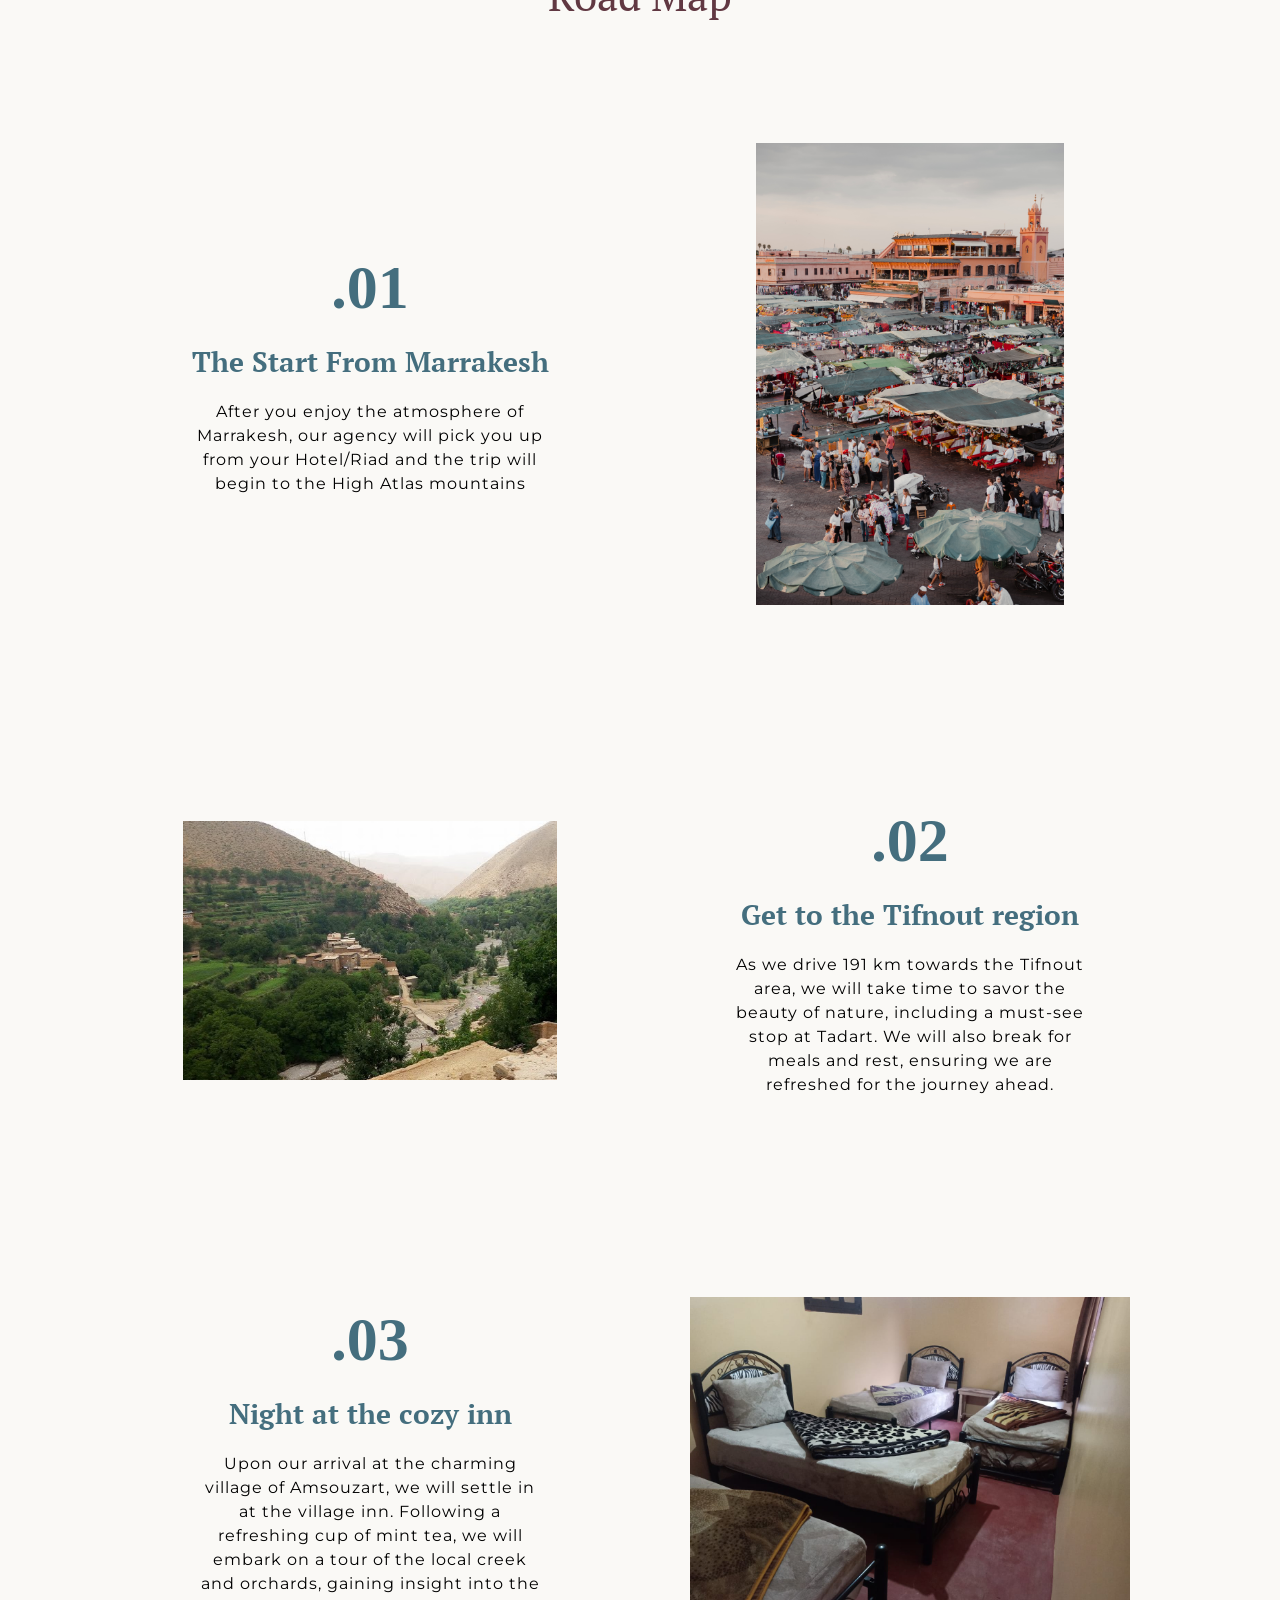
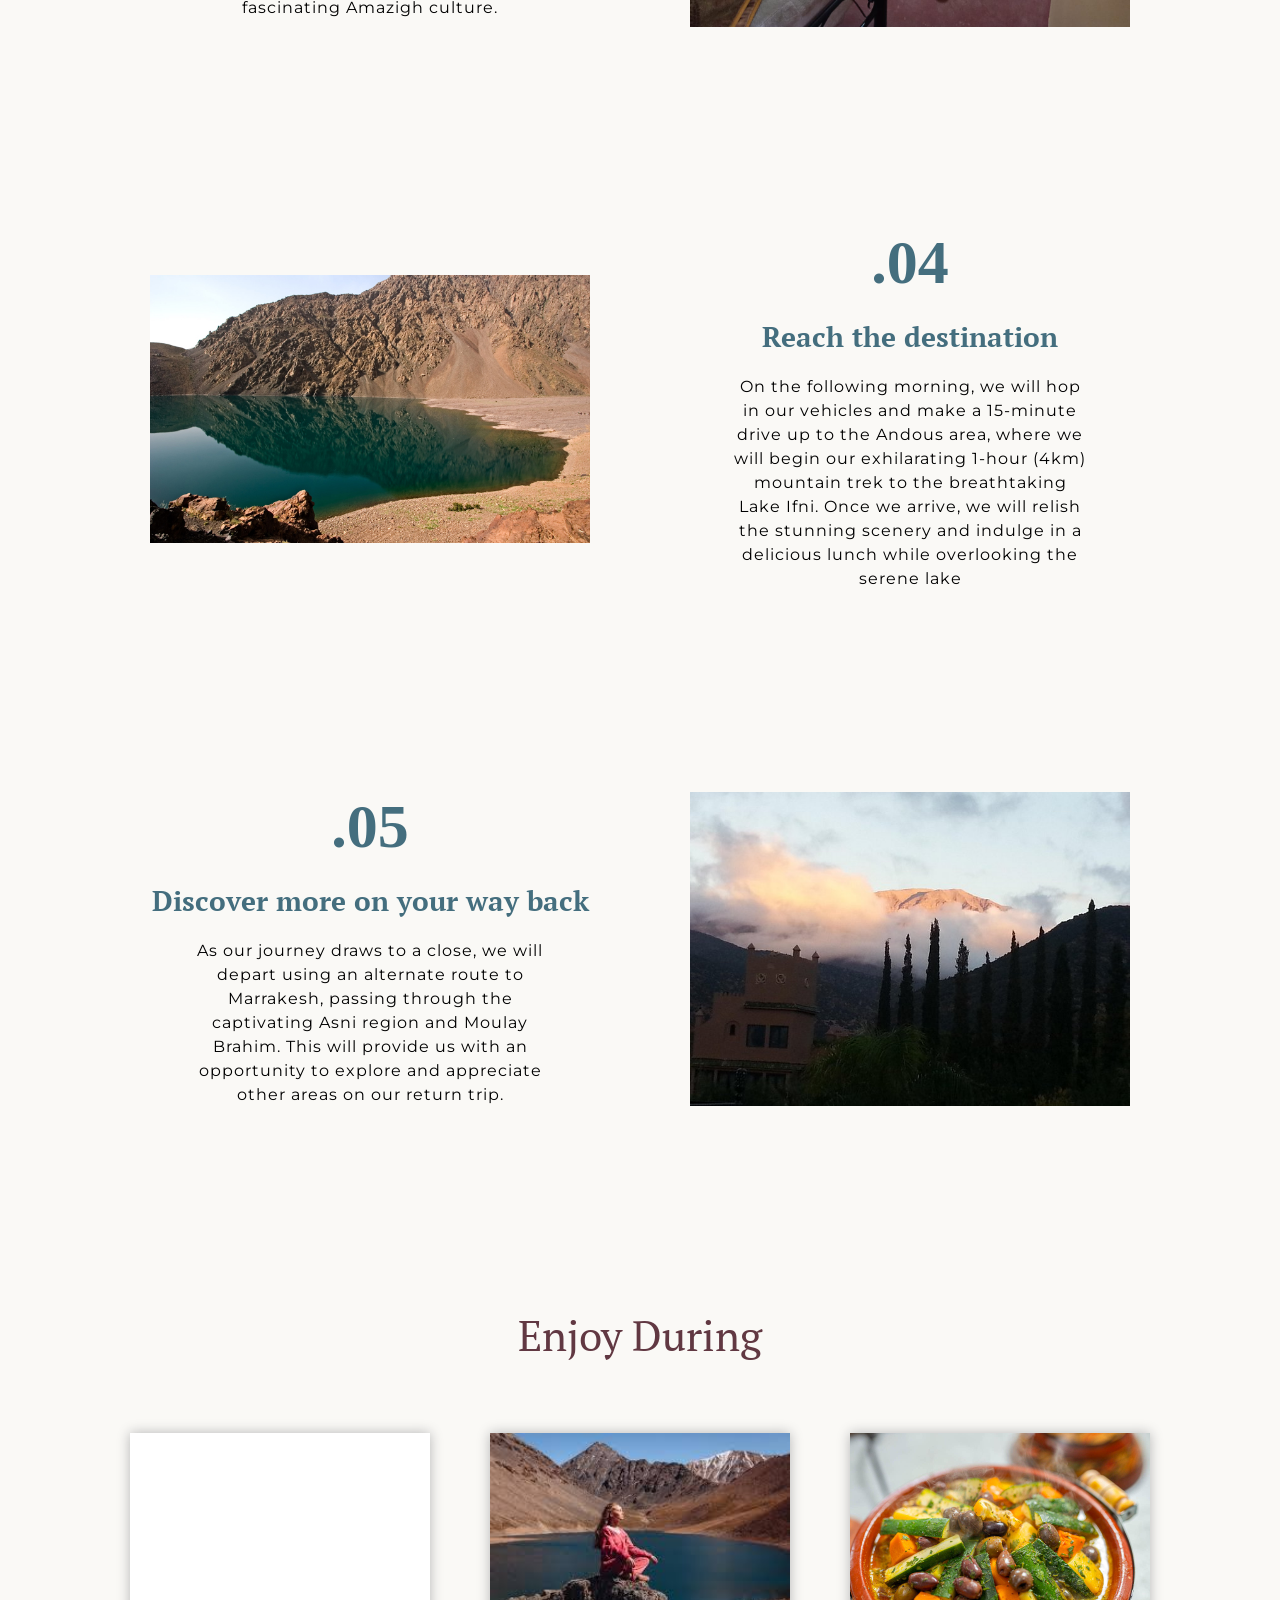
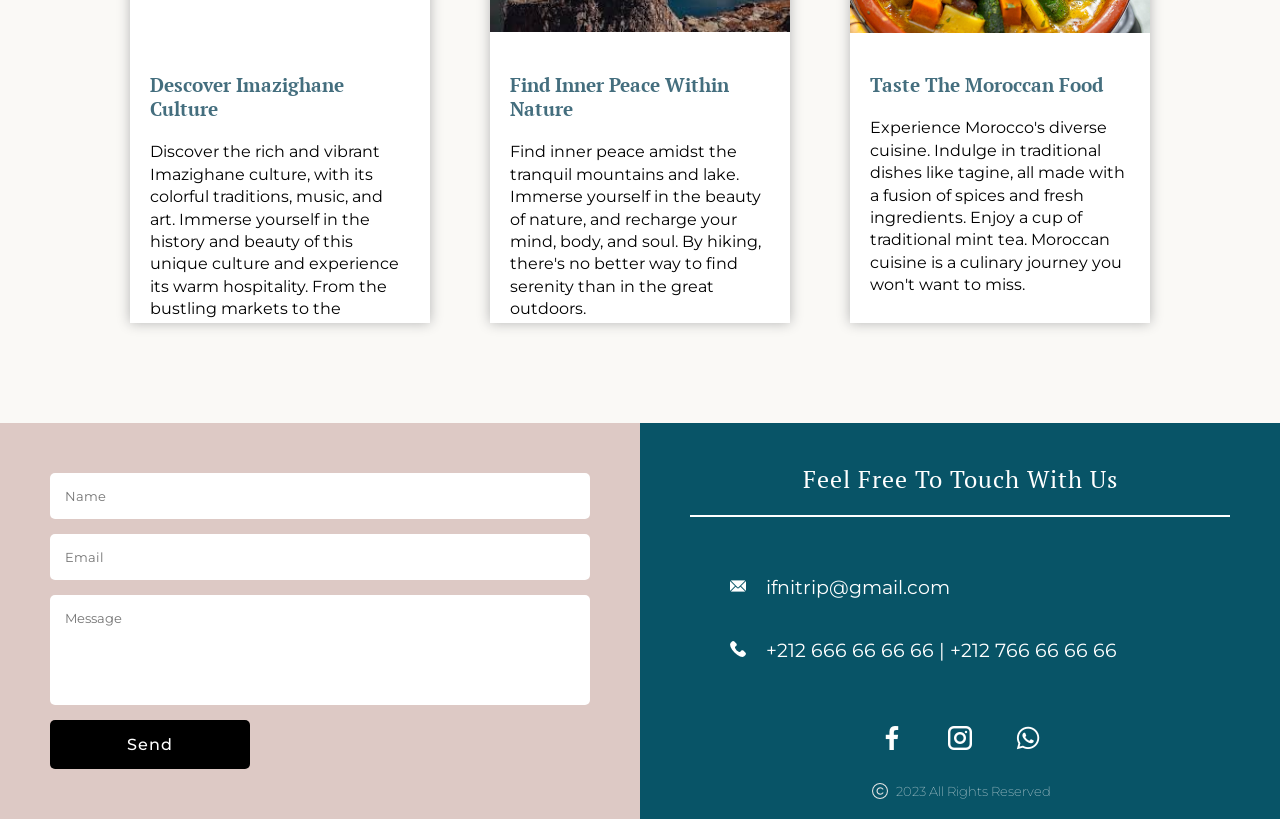
==== commit c92e91ce: "first commit" ====
--- a/index.html
+++ b/index.html
@@ -30,8 +30,8 @@
             <h1>Discover The Hidden Lake <i>Ifni</i> Between The Atlas Mountains</h1>
             <hr class="hr">
             <div id="contact">
-                <h5><img src="icons/phone.png" alt=""> +212 666 66 66 66</h5>
-                <h5><img src="icons/email.png" alt=""> ifnitrip@gmail.com</h5>
+                <p><img src="icons/phone.png" alt=""> +212 666 66 66 66</p>
+                <p><img src="icons/email.png" alt=""> ifnitrip@gmail.com</p>
             </div>
         </div>
 
--- a/home.css
+++ b/home.css
@@ -78,10 +78,10 @@
     letter-spacing: 2px;
     color: white;
     font-family: 'Montserrat', sans-serif;
-    font-weight: lighter;
-}
-
-#contact h5 {
+    font-weight: 400;
+}
+
+#contact p {
     padding: 10px 0;
 }
 
